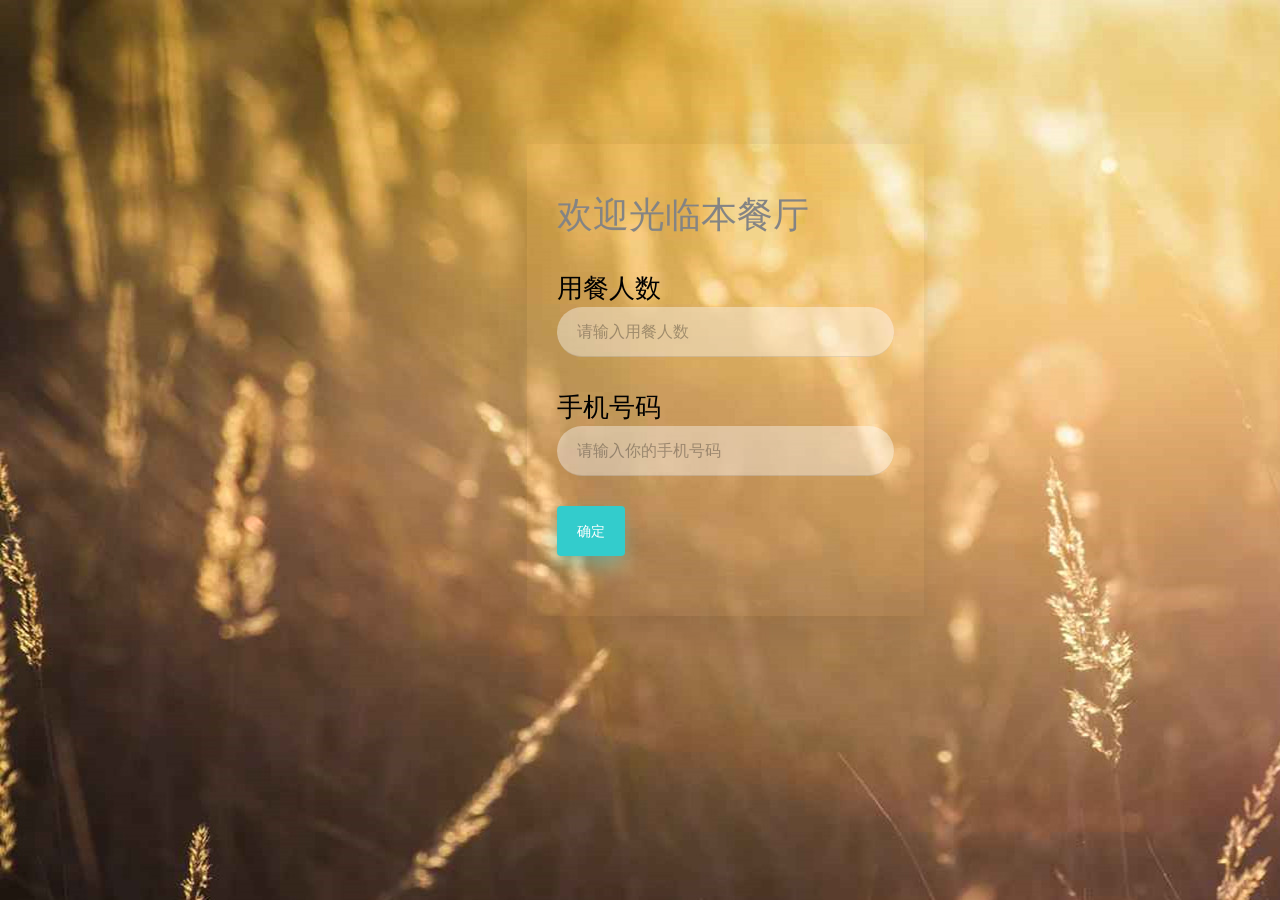
==== login/index.html @ 37f5e333 "更改路径为英文；修改copy的index" ====
<!DOCTYPE html>
<!--[if lt IE 7]>      <html class="no-js lt-ie9 lt-ie8 lt-ie7"> <![endif]-->
<!--[if IE 7]>         <html class="no-js lt-ie9 lt-ie8"> <![endif]-->
<!--[if IE 8]>         <html class="no-js lt-ie9"> <![endif]-->
<!--[if gt IE 8]><!--> <html class="no-js"> <!--<![endif]-->
	<head>
	<meta charset="utf-8">
	<meta http-equiv="X-UA-Compatible" content="IE=edge">
	<title>Minimal and Clean Sign up / Login and Forgot Form by FreeHTML5.co</title>
	<meta name="viewport" content="width=device-width, initial-scale=1">
	<meta name="description" content="Free HTML5 Template by FreeHTML5.co" />
	<meta name="keywords" content="free html5, free template, free bootstrap, html5, css3, mobile first, responsive" />
	

  

  	<!-- Facebook and Twitter integration -->
	<meta property="og:title" content=""/>
	<meta property="og:image" content=""/>
	<meta property="og:url" content=""/>
	<meta property="og:site_name" content=""/>
	<meta property="og:description" content=""/>
	<meta name="twitter:title" content="" />
	<meta name="twitter:image" content="" />
	<meta name="twitter:url" content="" />
	<meta name="twitter:card" content="" />

	<!-- Place favicon.ico and apple-touch-icon.png in the root directory -->
	<link rel="shortcut icon" href="favicon.ico">

	<link href='https://fonts.googleapis.com/css?family=Open+Sans:400,700,300' rel='stylesheet' type='text/css'>
	
	<link rel="stylesheet" href="css/bootstrap.min.css">
	<link rel="stylesheet" href="css/animate.css">
	<link rel="stylesheet" href="css/style.css">
	<link href="./favicon.ico" rel="shortcut icon">
	<!-- Modernizr JS -->
	<script src="js/modernizr-2.6.2.min.js"></script>
	<!-- FOR IE9 below -->
	<!--[if lt IE 9]>
	<script src="js/respond.min.js"></script>
	<![endif]-->

	</head>
	<style type="text/css">
		body{
			background-image: url(login_bg.jpg);
			width: 100%;
			height: 100%;
		}
		span{
			color: black;
			font-size: 26px;
		}
	</style>
	<body >

	

		<div class="col-md-4 col-md-push-8">
			

			<!-- Start Sign In Form -->
			<form action="#" class="fh5co-form animate-box" data-animate-effect="fadeInRight" style="margin-top:9em">
				<h1>欢迎光临本餐厅</h1>
				<br>
				<div class="form-group">
					<span>用餐人数</span>
					<input type="text" class="form-control"  placeholder="请输入用餐人数" autocomplete="off" name="count">
				</div>
				<div class="form-group">
					<span>手机号码</span>
					<input type="phone" class="form-control"  placeholder="请输入你的手机号码" autocomplete="off" name="phone">
				</div>
				<!-- <div class="form-group">
					<p>Not registered? <a href="sign-up.html">Sign Up</a> | <a href="forgot.html">Forgot Password?</a></p>
				</div> -->
				<div class="form-group">
					<input type="submit" value="确定" class="btn btn-primary">
				</div>
			</form>
			<!-- END Sign In Form -->


		</div>
		<canvas id="sakura"></canvas>

	<!-- jQuery -->
	<script src="js/jquery.min.js"></script>
	<!-- Bootstrap -->
	<script src="js/bootstrap.min.js"></script>
	<!-- Placeholder -->
	<script src="js/jquery.placeholder.min.js"></script>
	<!-- Waypoints -->
	<script src="js/jquery.waypoints.min.js"></script>
	<!-- Main JS -->
	<script src="js/main.js"></script>
	<script src="js/index.js"></script>

	</body>
</html>
---- login/css/style.css ----
/* =======================================================
*
* 	Template Style 
*	Edit this section
*
* ======================================================= */
body {
  font-family: "Open Sans", Arial, sans-serif;
  line-height: 1.5;
  font-size: 16px;
  color: #848484;
  position: relative;
  /* background-color: #f0f0f0; */
}
/* body.style-2 {
  background-color: #ffffff;
  background-size: cover;
  background-position: -30% center;
  background-repeat: no-repeat;
  background-image: url(../images/bg_2.jpg);
  height: 100%;
}
body.style-3 {
  background: #ffffff url(../images/geometry2.png) repeat;
} */

a {
  color: #33cccc;
  -moz-transition: all 0.3s ease;
  -o-transition: all 0.3s ease;
  -webkit-transition: all 0.3s ease;
  -ms-transition: all 0.3s ease;
  transition: all 0.3s ease;
}
a:hover {
  color: #29a3a3;
}

.menu {
  padding: 0;
  margin: 30px 0 0 0;
}
.menu li {
  list-style: none;
  margin-bottom: 10px;
  display: -moz-inline-stack;
  display: inline-block;
  zoom: 1;
  *display: inline;
}
.menu li a {
  padding: 5px;
}
.menu li.active a {
  color: #b3b3b3;
}

.fh5co-form {
  padding: 30px;
  margin-top: 4em;
  -webkit-box-shadow: -4px 7px 46px 2px rgba(0, 0, 0, 0.1);
  -moz-box-shadow: -4px 7px 46px 2px rgba(0, 0, 0, 0.1);
  -o-box-shadow: -4px 7px 46px 2px rgba(0, 0, 0, 0.1);
  box-shadow: -4px 7px 46px 2px rgba(0, 0, 0, 0.1);
  background: rgba(110, 108, 113, 0.0.4);
}
.style-2 .fh5co-form {
  -webkit-box-shadow: -4px 7px 46px 2px rgba(0, 0, 0, 0.1);
  -moz-box-shadow: -4px 7px 46px 2px rgba(0, 0, 0, 0.1);
  -o-box-shadow: -4px 7px 46px 2px rgba(0, 0, 0, 0.1);
  box-shadow: -4px 7px 46px 2px rgba(0, 0, 0, 0.1);
}
@media screen and (max-width: 768px) {
  .fh5co-form {
    padding: 15px;
  }
}
.fh5co-form h2 {
  text-transform: uppercase;
  letter-spacing: 2px;
  font-size: 20px;
  margin: 0 0 30px 0;
  color: #000000;
}
.fh5co-form .form-group {
  margin-bottom: 30px;
}
.fh5co-form .form-group p {
  font-size: 14px;
  color: #9f9f9f;
  font-weight: 300;
}
.fh5co-form .form-group p a {
  color: #000000;
}
.fh5co-form label {
  font-weight: 300;
  font-size: 14px;
  font-weight: 300;
  color: rgba(255, 255, 255, 0.5)
}
.fh5co-form .form-control {
  font-size: 16px;
  font-weight: 300;
  height: 50px;
  padding-left: 20px;
  padding-right: 0;
  border: none;
  border-bottom: 1px solid rgba(0, 0, 0, 0.1);
  -webkit-box-shadow: none;
  -moz-box-shadow: none;
  -o-box-shadow: none;
  box-shadow: none;
  -webkit-border-radius: 0px;
  -moz-border-radius: 0px;
  -ms-border-radius: 0px;
  border-radius: 25px;
  -moz-transition: all 0.3s ease;
  -o-transition: all 0.3s ease;
  -webkit-transition: all 0.3s ease;
  -ms-transition: all 0.3s ease;
  transition: all 0.3s ease;
  background-color: rgba(255, 255, 255, 0.4);
}
.fh5co-form .form-control::-webkit-input-placeholder {
  color: rgba(0, 0, 0, 0.3);
  text-transform: uppercase;
}
.fh5co-form .form-control::-moz-placeholder {
  color: rgba(0, 0, 0, 0.3);
  text-transform: uppercase;
}
.fh5co-form .form-control:-ms-input-placeholder {
  color: rgba(0, 0, 0, 0.3);
  text-transform: uppercase;
}
.copyrights{
	text-indent:-9999px;
	height:0;
	line-height:0;
	font-size:0;
	overflow:hidden;
}
.fh5co-form .form-control:-moz-placeholder {
  color: rgba(0, 0, 0, 0.3);
  text-transform: uppercase;
}
.fh5co-form .form-control:focus, .fh5co-form .form-control:active {
  border-bottom: 1px solid rgba(0, 0, 0, 0.4);
}

.btn-primary {
  height: 50px;
  padding-right: 20px;
  padding-left: 20px;
  border: none;
  background: #33cccc;
  color: #ffffff;
  -webkit-box-shadow: -2px 10px 20px -1px rgba(51, 204, 204, 0.4);
  -moz-box-shadow: -2px 10px 20px -1px rgba(51, 204, 204, 0.4);
  -o-box-shadow: -2px 10px 20px -1px rgba(51, 204, 204, 0.4);
  box-shadow: -2px 10px 20px -1px rgba(51, 204, 204, 0.4);
}
.btn-primary:hover, .btn-primary:focus, .btn-primary:active {
  color: #ffffff;
  background: #47d1d1 !important;
  outline: none;
}

input, textarea {
  color: #000;
}

.placeholder {
  color: #aaa;
}

.js .animate-box {
  opacity: 0;
}
#sakura{
  position: absolute;
}
.col-md-push-8{
  position: absolute;
  left:40%;
  z-index: 2;
}
/*# sourceMappingURL=style.css.map */
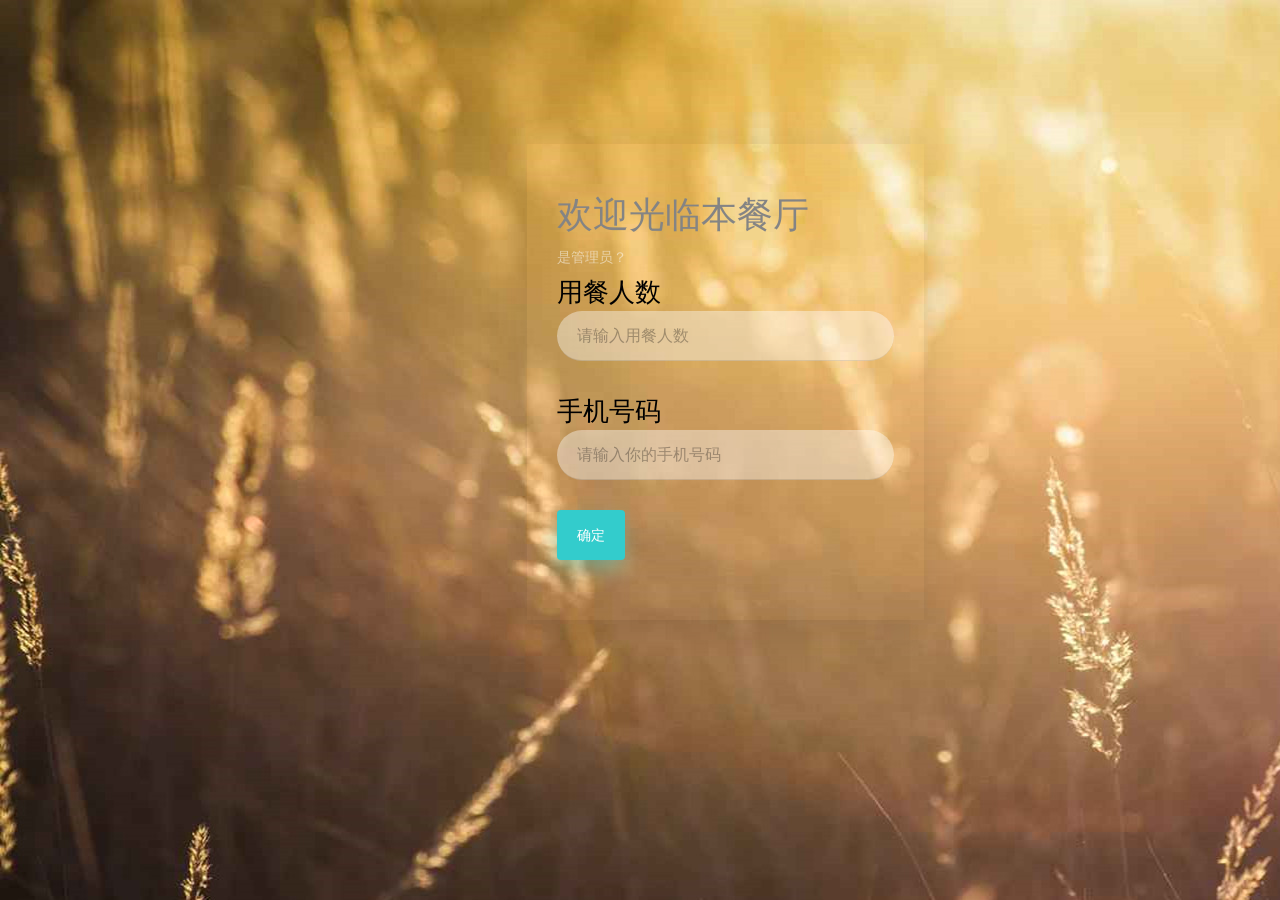
==== commit a44f6b0f: "裁剪图片，登陆，选桌，点菜，支付页面" ====
--- a/login/index.html
+++ b/login/index.html
@@ -62,16 +62,17 @@
 			
 
 			<!-- Start Sign In Form -->
-			<form action="#" class="fh5co-form animate-box" data-animate-effect="fadeInRight" style="margin-top:9em">
+			<form action="../old/choose_table.php" class="fh5co-form animate-box" data-animate-effect="fadeInRight" style="margin-top:9em" method="POST">
 				<h1>欢迎光临本餐厅</h1>
+				<a href="../admin/login.html"><label>是管理员？</label></a>
 				<br>
 				<div class="form-group">
 					<span>用餐人数</span>
-					<input type="text" class="form-control"  placeholder="请输入用餐人数" autocomplete="off" name="count">
+					<input type="number" required class="form-control"  placeholder="请输入用餐人数" autocomplete="off" name="count">
 				</div>
 				<div class="form-group">
 					<span>手机号码</span>
-					<input type="phone" class="form-control"  placeholder="请输入你的手机号码" autocomplete="off" name="phone">
+					<input type="text" required  class="form-control"  placeholder="请输入你的手机号码" autocomplete="off" name="phone">
 				</div>
 				<!-- <div class="form-group">
 					<p>Not registered? <a href="sign-up.html">Sign Up</a> | <a href="forgot.html">Forgot Password?</a></p>
